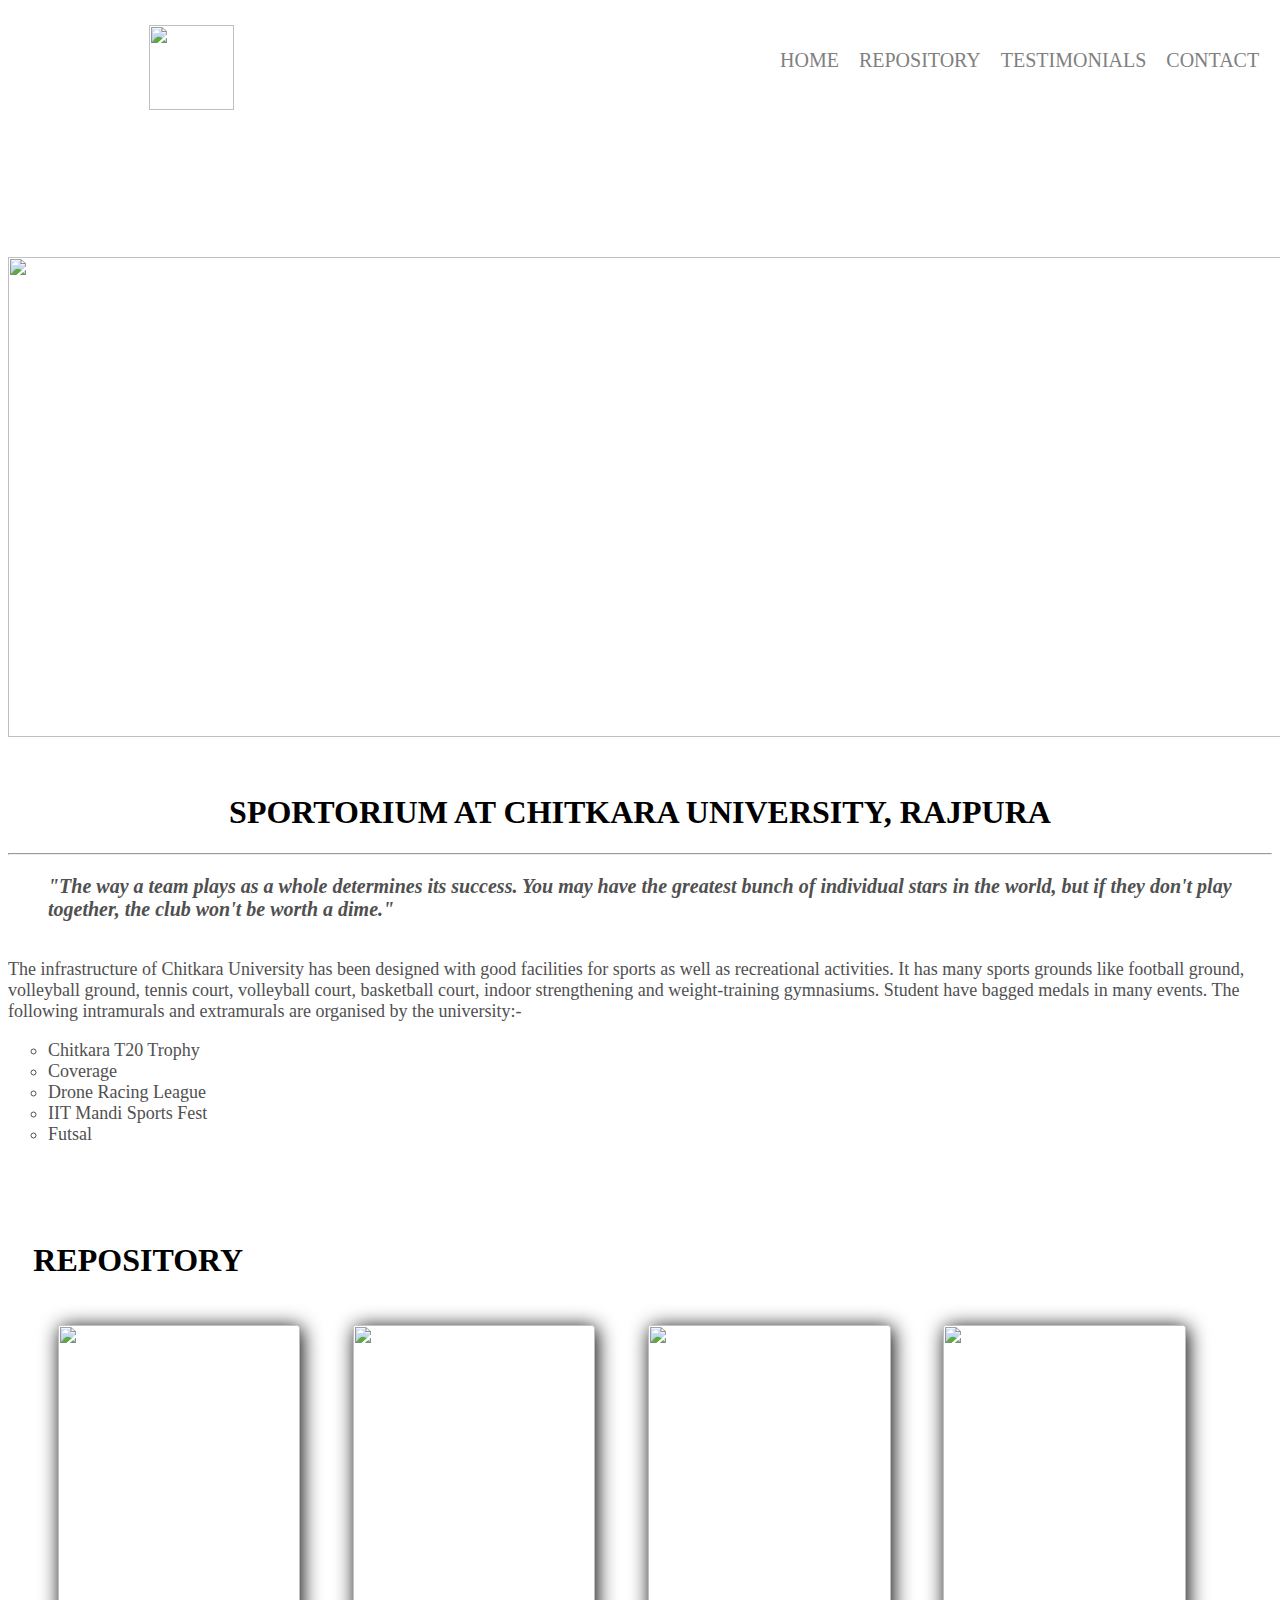
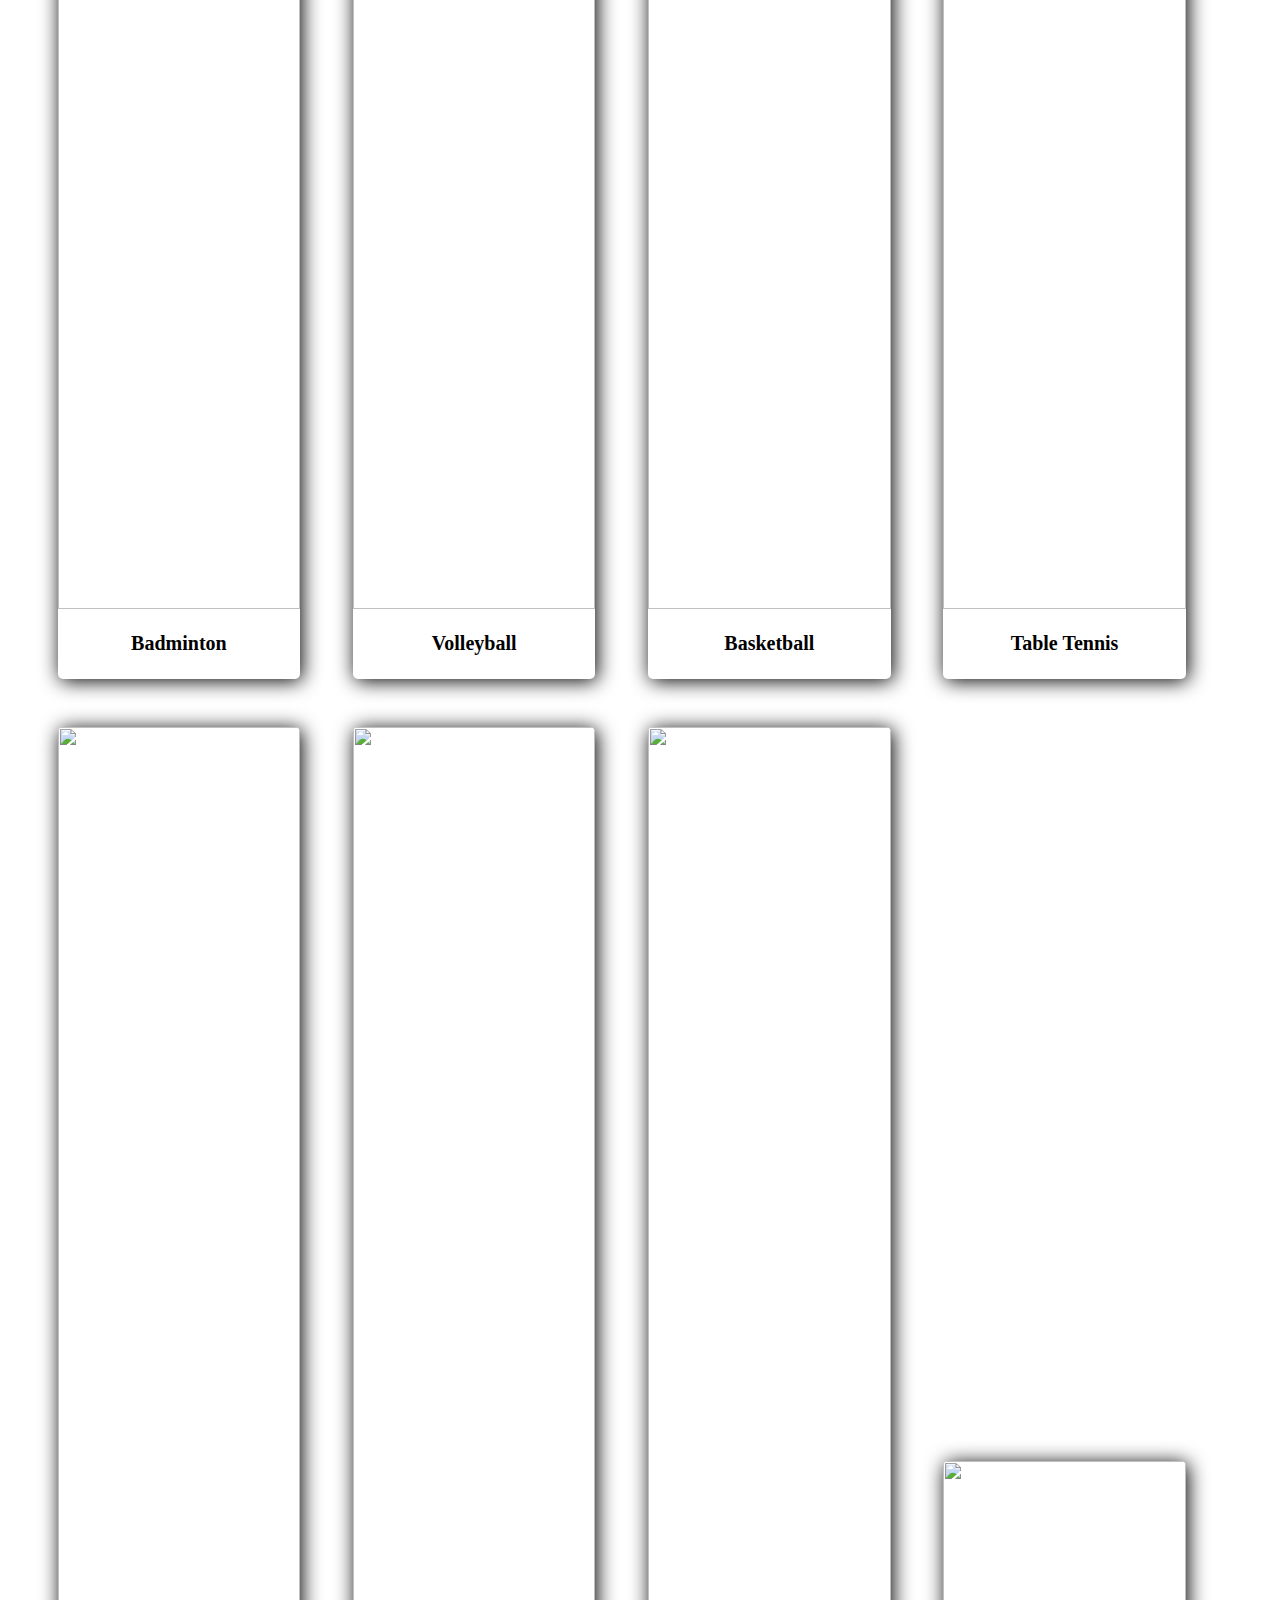
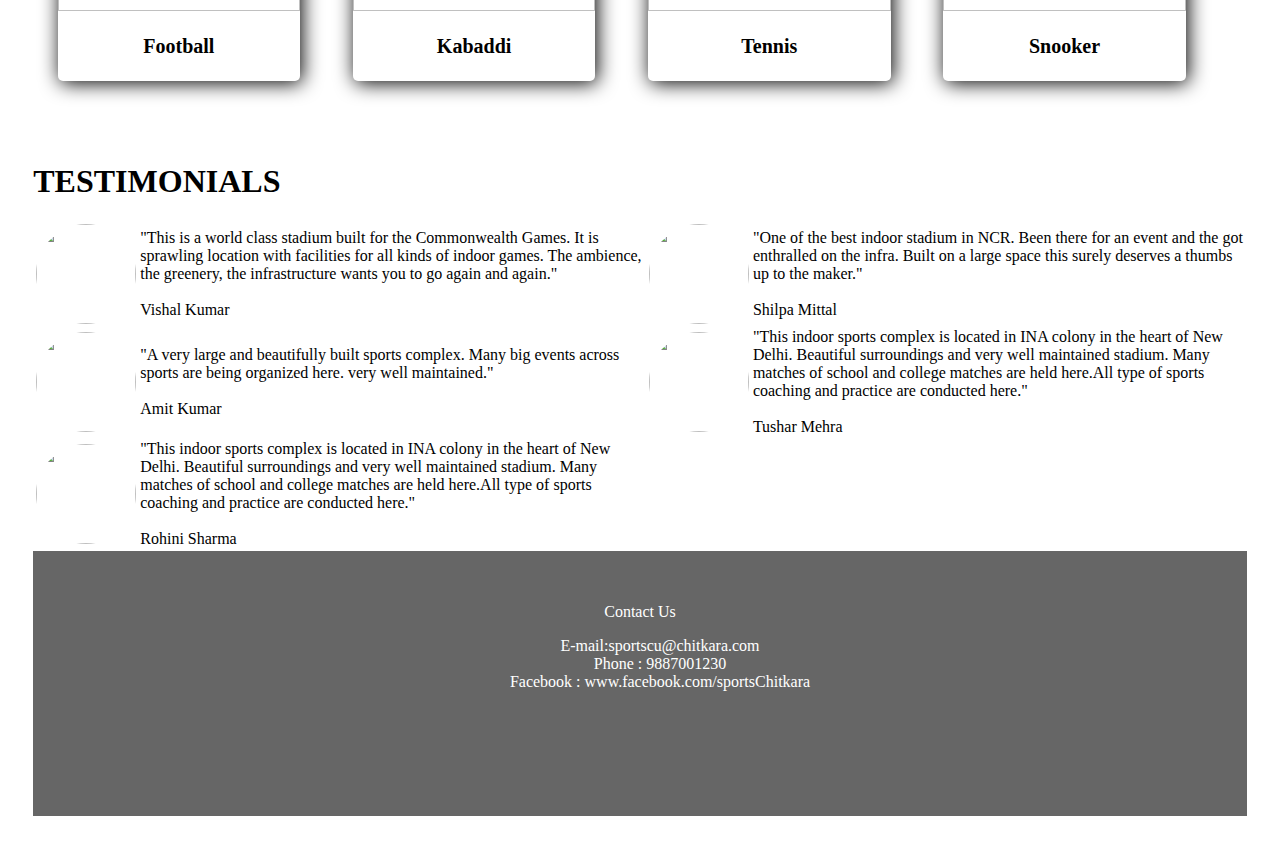
==== index.html @ 7bca7e1e "This is my sport complex website" ====
<html>
<head>
  <title>Sportorium</title>
  <link rel="Stylesheet" href="Style.css">
</head>
<body>
    <a name="home">
      <div id="div1">
  <table>
    <tr>
      <td id="td1">
        &nbsp&nbsp&nbsp&nbsp&nbsp&nbsp&nbsp&nbsp&nbsp&nbsp&nbsp&nbsp&nbsp&nbsp&nbsp&nbsp&nbsp&nbsp&nbsp&nbsp&nbsp&nbsp&nbsp&nbsp&nbsp&nbsp&nbsp&nbsp&nbsp&nbsp
        <img src="C:\Users\Administrator\Desktop\Website\download.jpg" height=85 width=85></td>
  <td>
    &nbsp&nbsp&nbsp&nbsp&nbsp&nbsp&nbsp&nbsp&nbsp&nbsp&nbsp&nbsp&nbsp&nbsp&nbsp&nbsp&nbsp&nbsp&nbsp&nbsp&nbsp&nbsp&nbsp&nbsp&nbsp&nbsp&nbsp&nbsp&nbsp&nbsp
    &nbsp&nbsp&nbsp&nbsp&nbsp&nbsp&nbsp&nbsp&nbsp&nbsp&nbsp&nbsp&nbsp&nbsp&nbsp&nbsp&nbsp&nbsp&nbsp&nbsp&nbsp&nbsp&nbsp&nbsp&nbsp&nbsp&nbsp&nbsp&nbsp&nbsp
    &nbsp&nbsp&nbsp&nbsp&nbsp&nbsp&nbsp&nbsp&nbsp&nbsp&nbsp&nbsp&nbsp&nbsp&nbsp&nbsp&nbsp&nbsp&nbsp&nbsp&nbsp&nbsp&nbsp&nbsp&nbsp&nbsp&nbsp&nbsp&nbsp&nbsp
    &nbsp&nbsp&nbsp&nbsp&nbsp&nbsp&nbsp&nbsp&nbsp&nbsp&nbsp&nbsp&nbsp&nbsp&nbsp&nbsp&nbsp&nbsp&nbsp&nbsp&nbsp&nbsp&nbsp&nbsp&nbsp&nbsp&nbsp&nbsp&nbsp&nbsp
    &nbsp&nbsp&nbsp&nbsp&nbsp&nbsp&nbsp
    <a href="" id="a1">HOME</a>&nbsp&nbsp&nbsp&nbsp
    <a href="#repo" id="a1">REPOSITORY</a>&nbsp&nbsp&nbsp&nbsp
    <a href="#testimonials" id="a1">TESTIMONIALS</a>&nbsp&nbsp&nbsp&nbsp
    <a href="#contact" id="a1">CONTACT</a><br><br>
  </td></tr></table>
</div><br><br><br><br><br><br><br>
      <img src="C:\Users\Administrator\Desktop\Website\soccer-ball-on-grass-field-during-daytime-46798.jpg" height=480 width=1400></img>
      <br>
      <br>
      <br>
      <div id="homepage">
      <h1><center>SPORTORIUM AT CHITKARA UNIVERSITY, RAJPURA</center></h1>
      <hr>
        <blockquote><i>
        "The way a team plays as a whole determines its success. You may have the greatest bunch of individual stars in the world, but if they don't play together, the club won't be worth a dime."
      </i></blockquote>
      <br><div id="div2">
      The infrastructure of Chitkara University has been designed with good facilities for sports as well as recreational activities. It has many sports grounds like football ground, volleyball ground, tennis court, volleyball court, basketball court, indoor strengthening and weight-training gymnasiums. Student have bagged medals in many events.
      The following intramurals and extramurals are organised by the university:-
      <ul type="circle">
        <li>Chitkara T20 Trophy</li>
        <li>Coverage</li>
        <li>Drone Racing League</li>
        <li>IIT Mandi Sports Fest</li>
        <li>Futsal</li>
      </ul></div>
  </div>
  </div>
<br><br><br>
  <div class="main">
<h1>REPOSITORY</h1>
   <!--cards -->
  <a name="repo">
  <div class="card">
  <div class="image">
     <img src="C:\Users\Administrator\Desktop\Website\New folder\badminton.jpg">
  </div>
  <div class="title">
   <h1 id="heading1">
  Badminton</h1>
  </div>
  </div>
  <!--cards -->

  <div class="card">

  <div class="image">
     <img src="C:\Users\Administrator\Desktop\Website\New folder\vollyball.jpg">
  </div>
  <div class="title">
   <h1 id="heading1">
  Volleyball</h1>
</div>
  </div>

  <!--cards -->


  <div class="card">

  <div class="image">
     <img src="C:\Users\Administrator\Desktop\Website\New folder\basketball.jpg">
  </div>
  <div class="title">
   <h1 id="heading1">
  Basketball</h1>
  </div>
  </div>
  <!--cards -->


  <div class="card">

  <div class="image">
     <img src="C:\Users\Administrator\Desktop\Website\New folder\tt.jpg">
  </div>
  <div class="title">
   <h1 id="heading1">
  Table Tennis</h1>
</div>
  </div>

  <!--cards -->

  <div class="card">

  <div class="image">
     <img src="C:\Users\Administrator\Desktop\Website\Football 2.jpg">
  </div>
  <div class="title">
   <h1 id="heading1">
  Football</h1>
  </div>
  </div>

  <!--cards -->

  <div class="card">

  <div class="image">
     <img src="C:\Users\Administrator\Desktop\Website\Kabaddi.jpg">
  </div>
  <div class="title">
   <h1 id="heading1">
  Kabaddi</h1>
  </div>
  </div>

  <!--cards -->

  <div class="card">

  <div class="image">
     <img src="C:\Users\Administrator\Desktop\Website\Tennis.jpg">
  </div>
  <div class="title">
   <h1 id="heading1">
  Tennis</h1>
  </div>
  </div>

  <!--cards -->

  <div class="card">

  <div class="image">
     <img src="C:\Users\Administrator\Desktop\Website\Sports.jpg" height=150 width=50>
  </div>
  <div class="title">
   <h1 id="heading1">
  Snooker</h1>
  </div>
  </div>
<br><br><br>
  <div id="testinomials">
  <a name="testimonials">
  <h1>TESTIMONIALS</h1>
  <table>
  <tr>
  <td id="td3"><img src="C:\Users\Administrator\Desktop\Website\test2.jpg" id="img1" height=100 width=100></img></td>
  <td>
  "This is a world class stadium built for the Commonwealth Games. It is sprawling location with facilities for all kinds of indoor games. The ambience, the greenery, the infrastructure wants you to go again and again."<br><br>
  Vishal Kumar</td>
  <td id="td3"><img src="C:\Users\Administrator\Desktop\Website\test3.jpg" id="img1" height=100 width=100></img></td>
  <td>"One of the best indoor stadium in NCR. Been there for an event and the got enthralled on the infra. Built on a large space this surely deserves a thumbs up to the maker."<br><br>
  Shilpa Mittal</td>
</tr>
<tr>
  <td id="td3"><img src="C:\Users\Administrator\Desktop\Website\test4.jpg" id="img1" height=100 width=100></img></td>
  <td>
  "A very large and beautifully built sports complex. Many big events across sports are being organized here. very well maintained."<br><br>
  Amit Kumar</td>
   <td id="td3"><img src="C:\Users\Administrator\Desktop\Website\test5.jpg" id="img1" height=100 width=100></img></td>
   <td>
  "This indoor sports complex is located in INA colony in the heart of New Delhi. Beautiful surroundings and very well maintained stadium. Many matches of school and college matches are held here.All type of sports coaching and practice are conducted here."<br><br>
  Tushar Mehra</td>
</tr>
<tr>
  <td id="td3"><img src="C:\Users\Administrator\Desktop\Website\test6.jpg" id="img1" height=100 width=100></img></td>
  <td>
  "This indoor sports complex is located in INA colony in the heart of New Delhi. Beautiful surroundings and very well maintained stadium. Many matches of school and college matches are held here.All type of sports coaching and practice are conducted here."<br><br>
  Rohini Sharma</td>
</tr>
  </table>
  </a>
  </div>

</a>
  <a name="contact">
  <div class="footer">
    <br><br>
  	<p>Contact Us</p>
    <ul id="footerlist">
    	<li>E-mail:sportscu@chitkara.com</li>
    	<li>Phone : 9887001230</li>
    	<li>Facebook : www.facebook.com/sportsChitkara</li>
    </ul>
  </div>
</a>
</body>
</html>
---- Style.css ----
#td1{
  padding:15px;
}
#a1{
  text-decoration: none;
  color:grey;
  font-family: Cambria;
  font-size: 20;
}
blockquote
{
	font-size:20;
	color:#505050;
	font-weight:bold;
}
#div2{
	font-size:18;
	font-family:Georgia;
	color:#505050;
}
#td2,#tr1{
	padding:0;
}
#img1{
	border-radius:50%;
}
.footer {
   left: 0;
   bottom: 0;
   width: 100%;
   height: 30%;
   background-color: rgba(0,0,0,0.6);
   color: white;
   text-align: center;
}
#footerlist{
	list-style: none;
}
.main{

 margin: 2%;
}

.card{
     width: 20%;
     display: inline-block;
     box-shadow: 2px 2px 20px black;
     border-radius: 5px;
     margin: 2%;
    }

.image img{
  width: 100%;
  border-top-right-radius: 5px;
  border-top-left-radius: 5px;
 }

.title{

  text-align: center;
  padding: 10px;

 }

#heading1{
  font-size: 20px;
 }

.des{
  padding: 3px;
  text-align: center;

  padding-top: 10px;
        border-bottom-right-radius: 5px;
  border-bottom-left-radius: 5px;
}
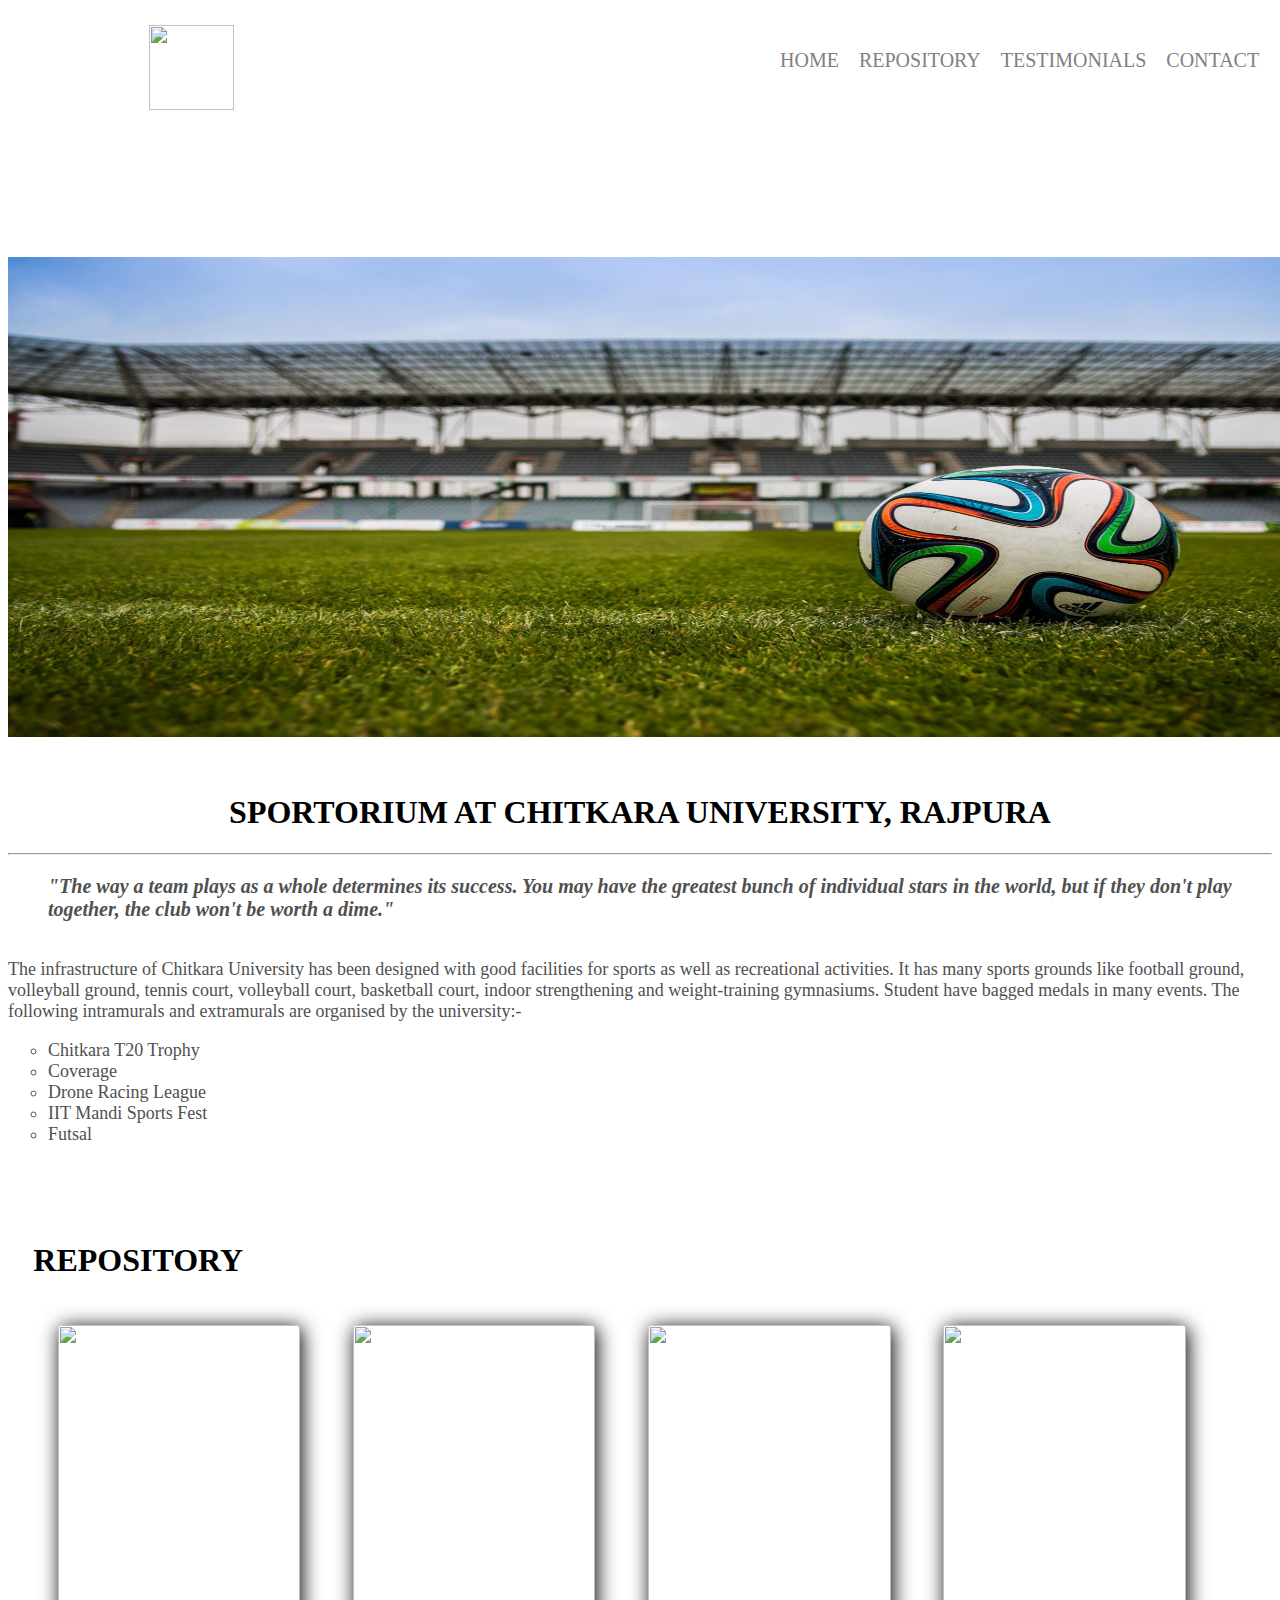
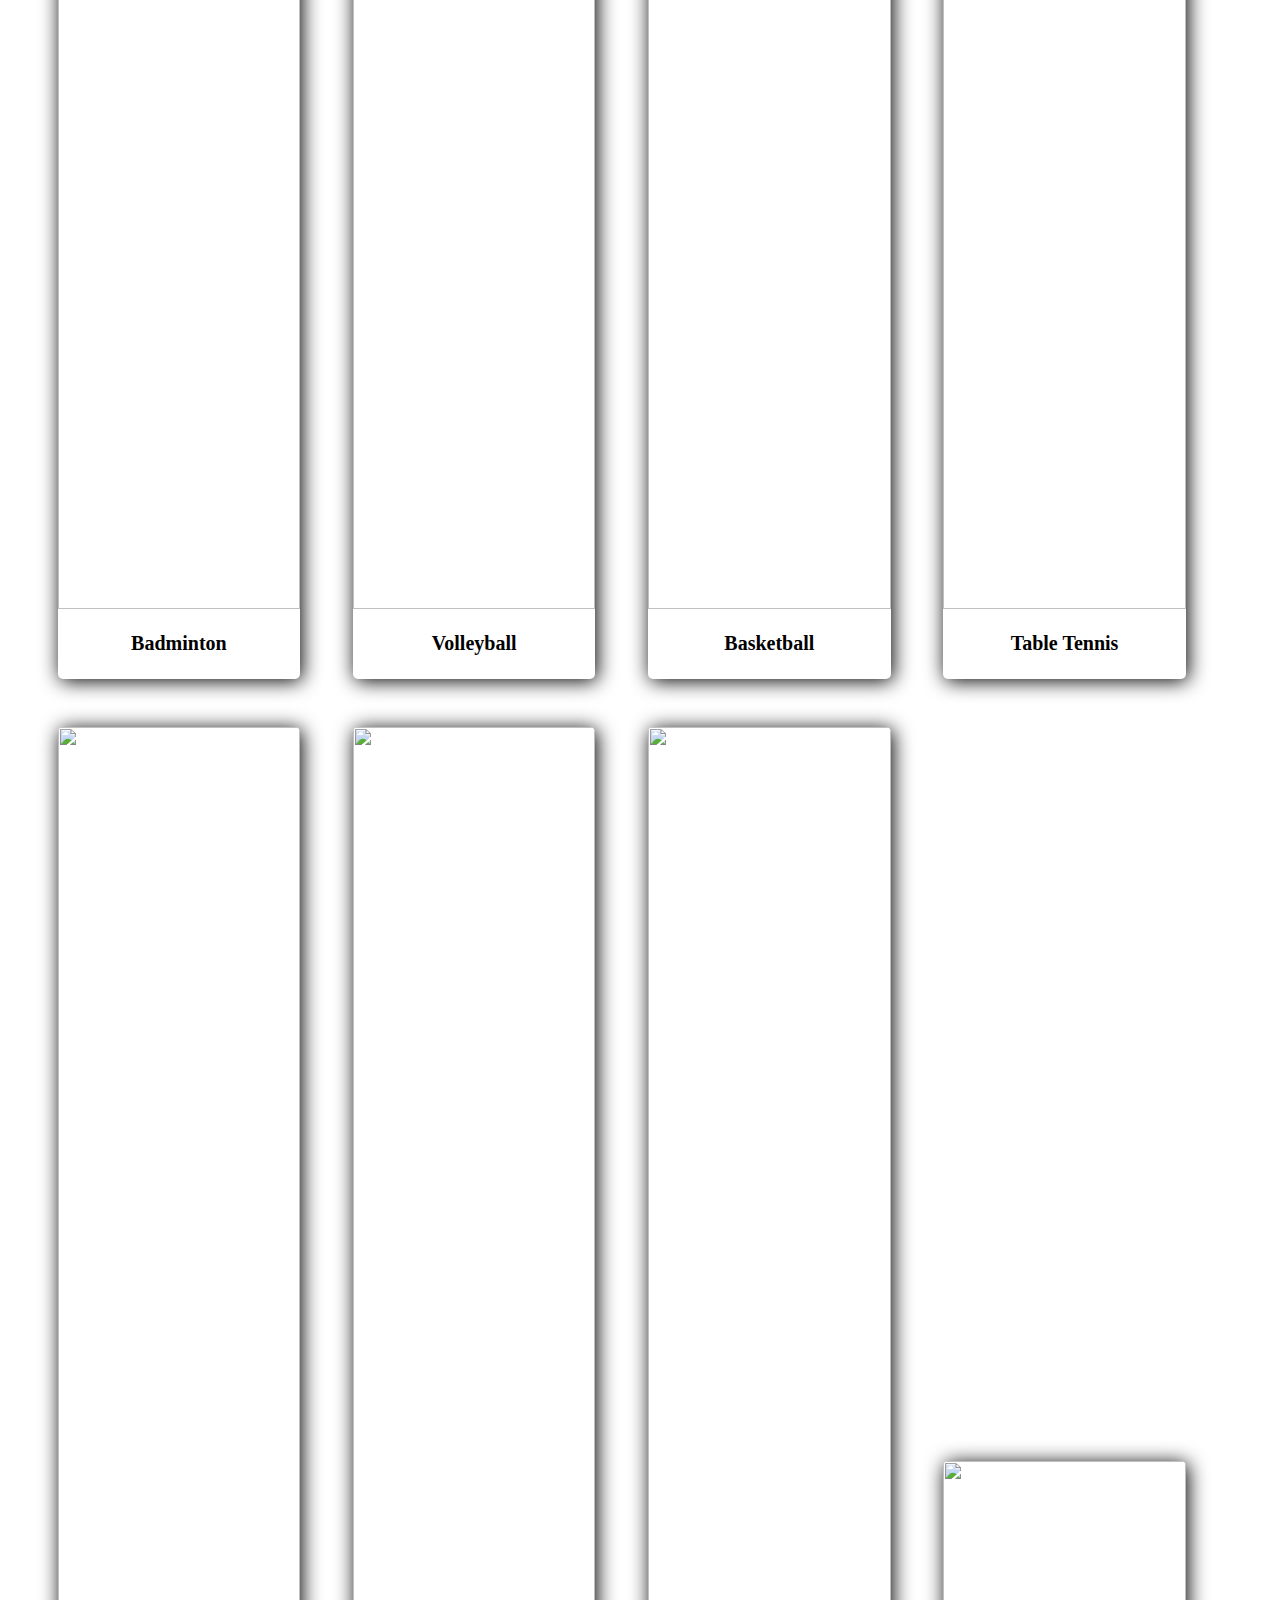
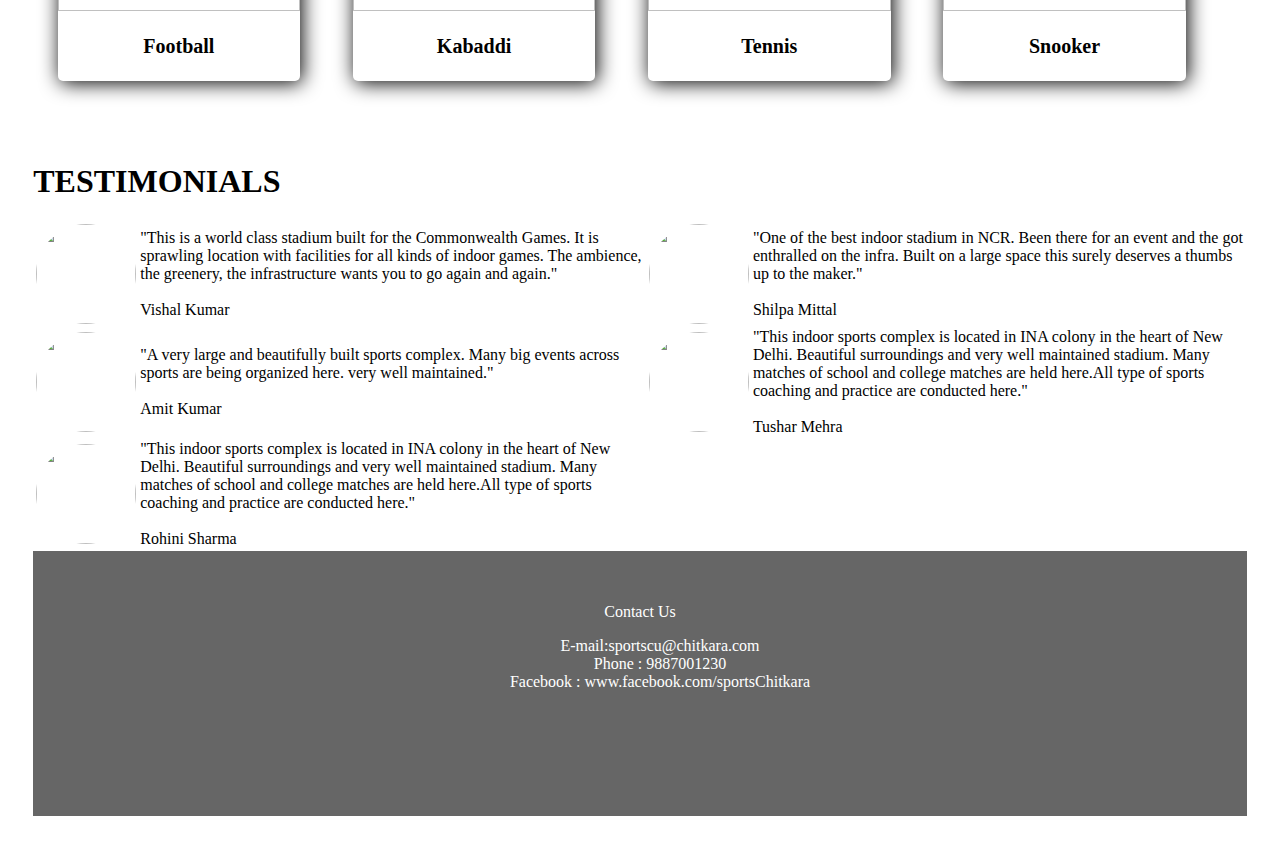
==== commit 8c76feb7: "Update index.html" ====
--- a/index.html
+++ b/index.html
@@ -23,7 +23,7 @@
     <a href="#contact" id="a1">CONTACT</a><br><br>
   </td></tr></table>
 </div><br><br><br><br><br><br><br>
-      <img src="C:\Users\Administrator\Desktop\Website\soccer-ball-on-grass-field-during-daytime-46798.jpg" height=480 width=1400></img>
+      <img src="soccer-ball-on-grass-field-during-daytime-46798.jpg" height=480 width=1400></img>
       <br>
       <br>
       <br>
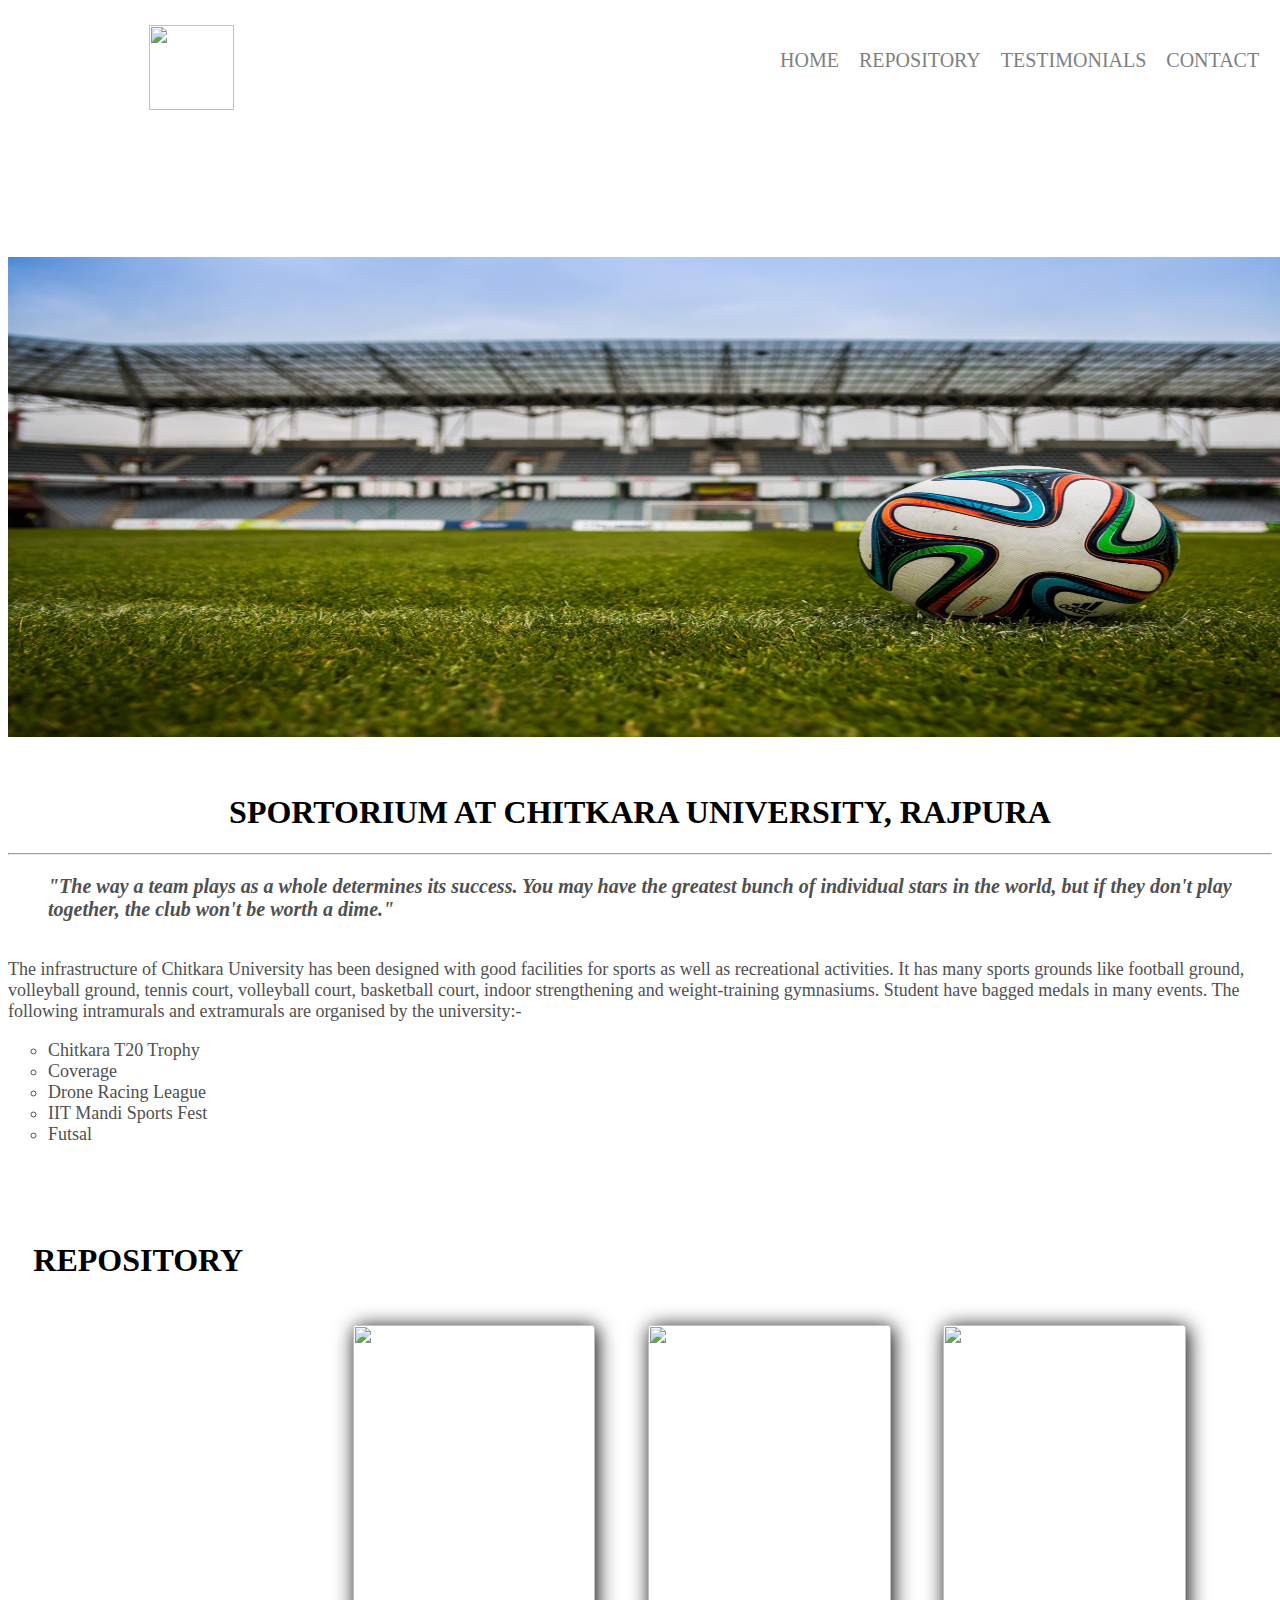
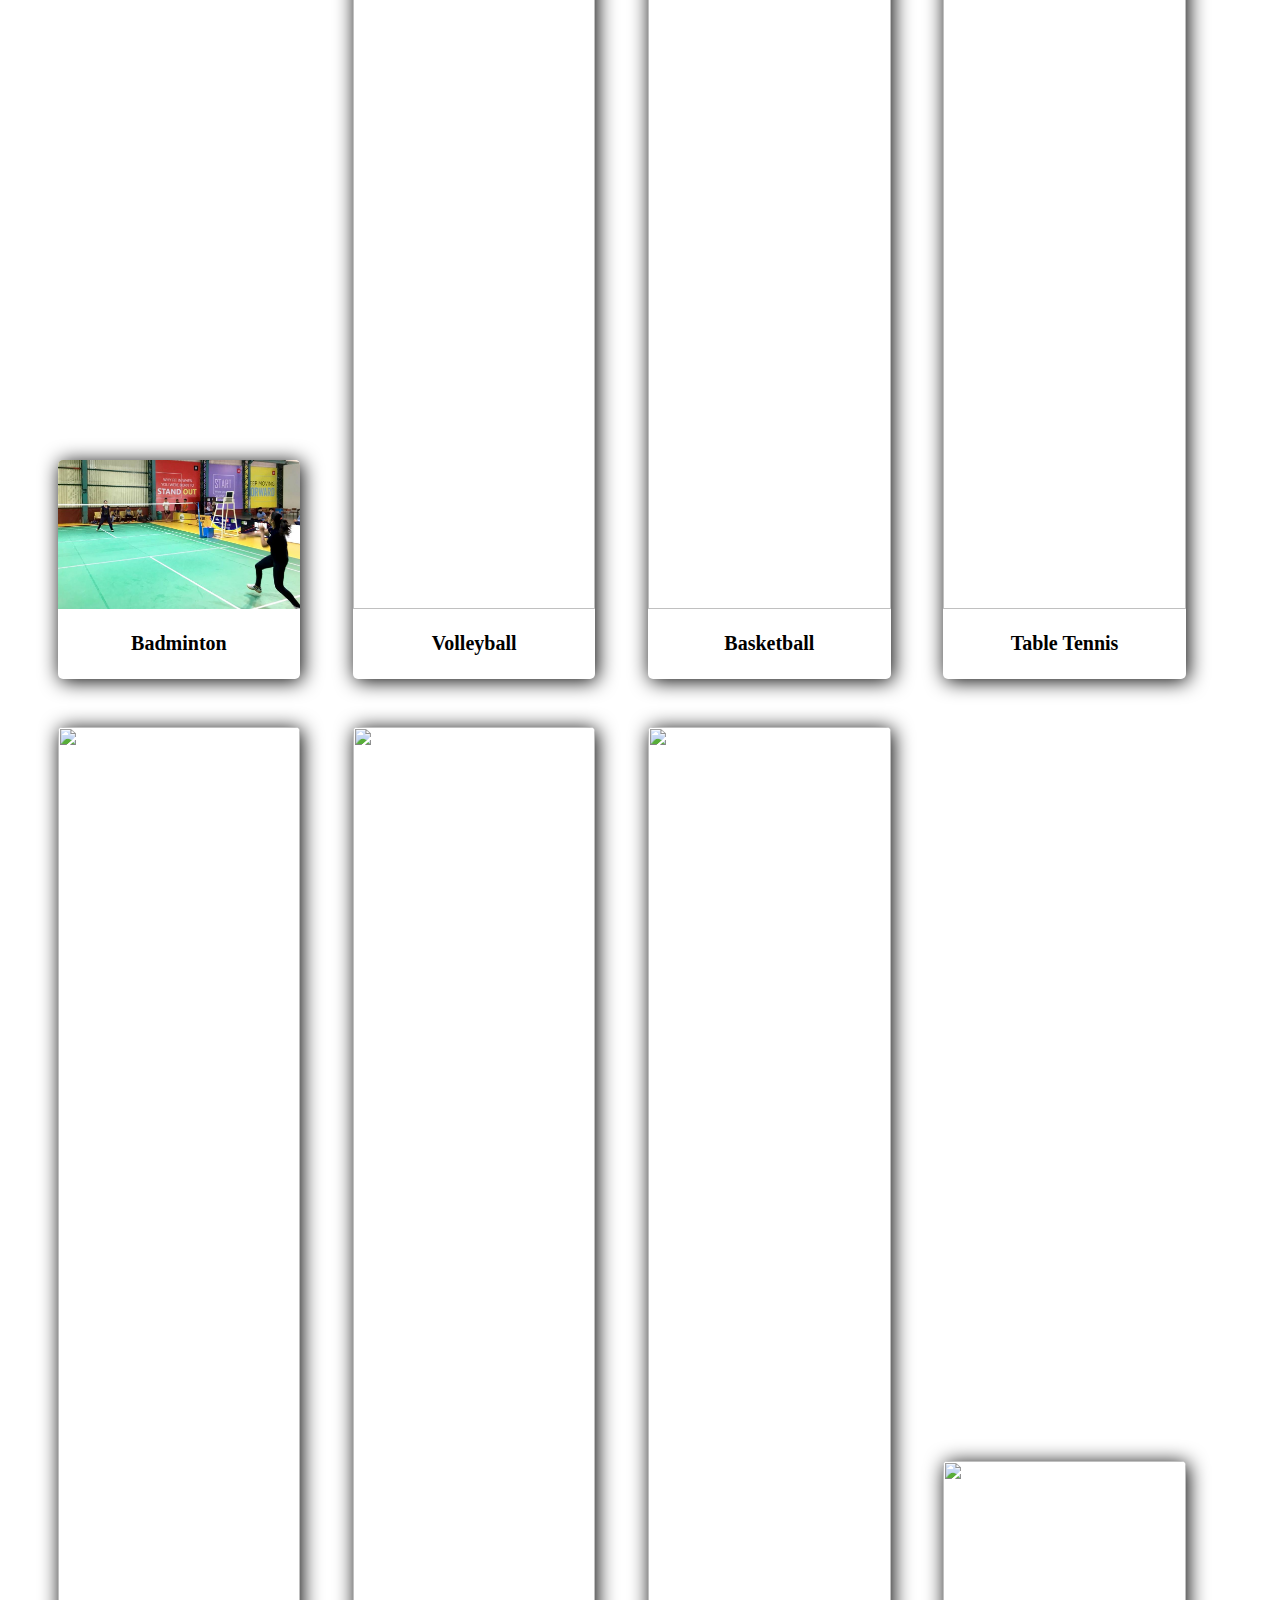
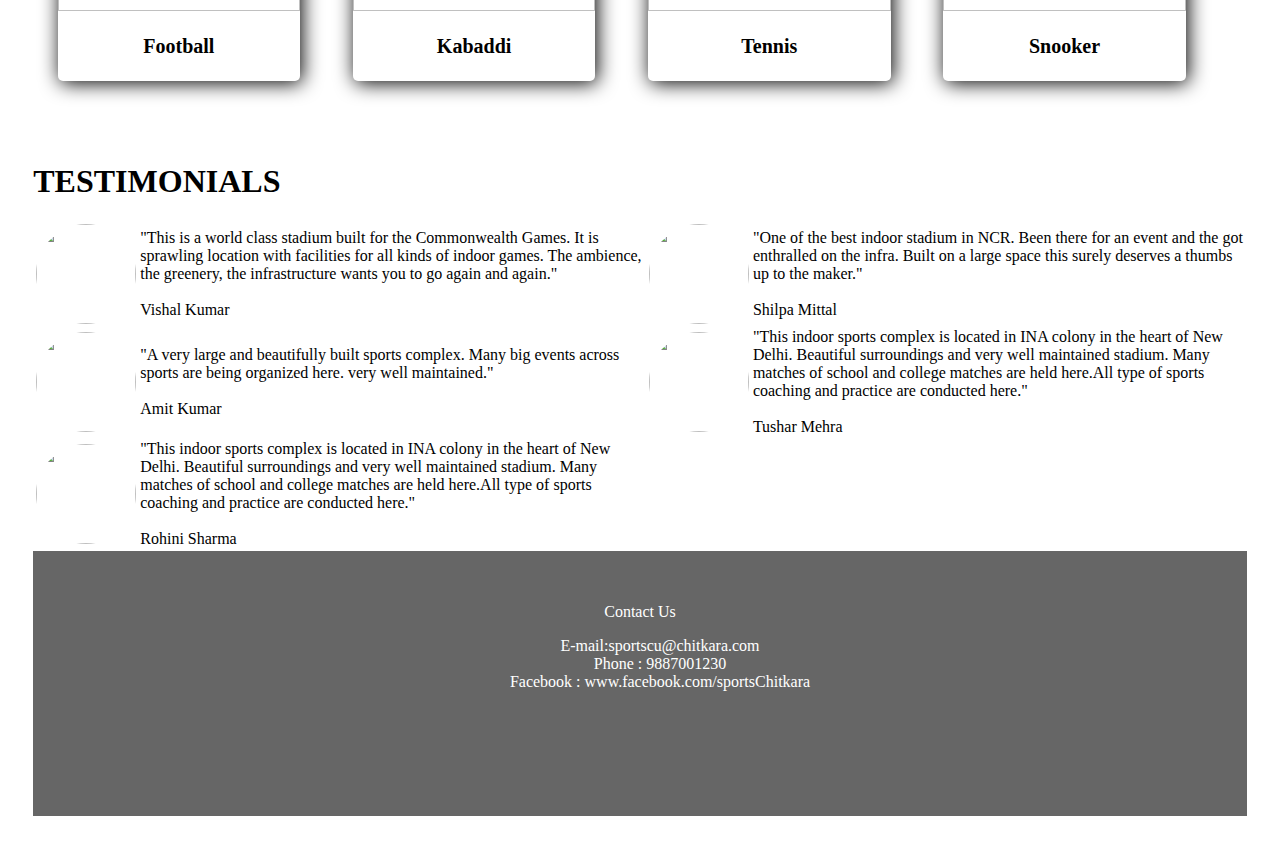
==== commit 38a8e5e5: "Update index.html" ====
--- a/index.html
+++ b/index.html
@@ -52,7 +52,7 @@
   <a name="repo">
   <div class="card">
   <div class="image">
-     <img src="C:\Users\Administrator\Desktop\Website\New folder\badminton.jpg">
+     <img src="badminton.jpg">
   </div>
   <div class="title">
    <h1 id="heading1">
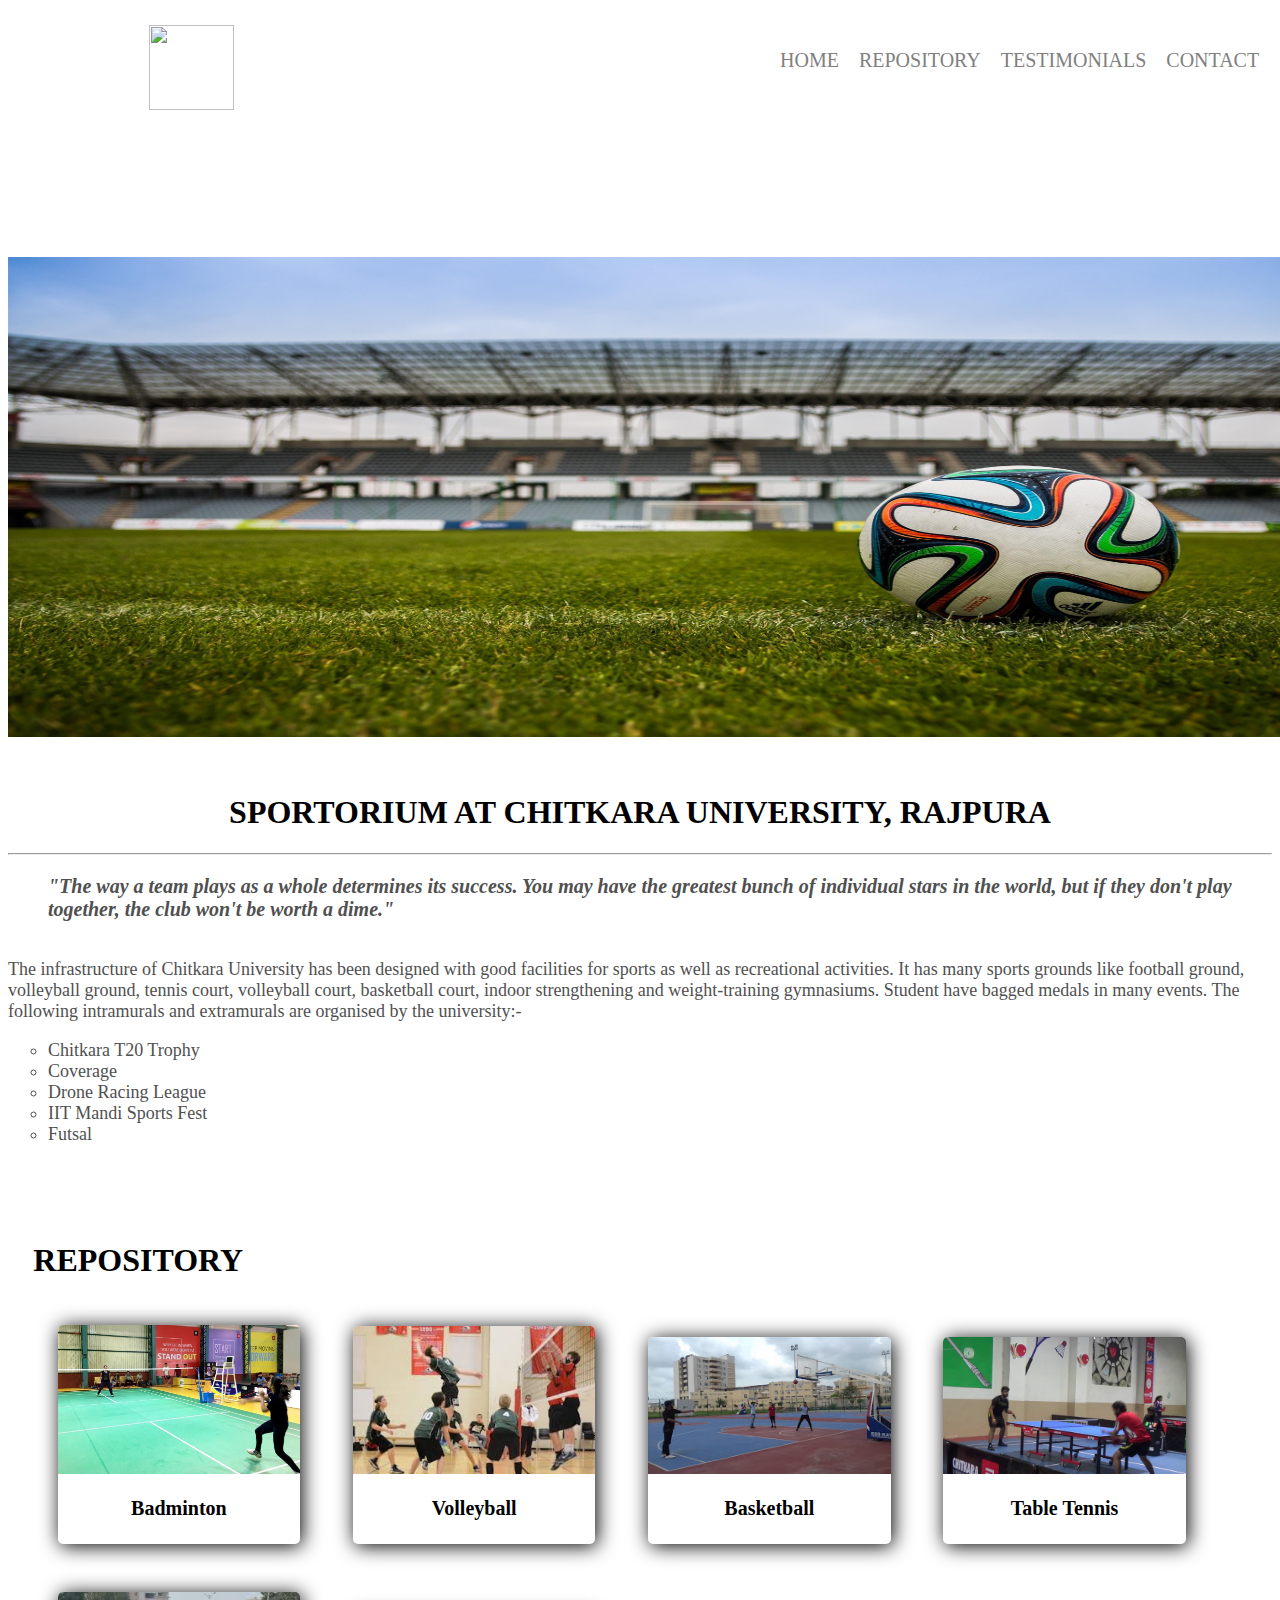
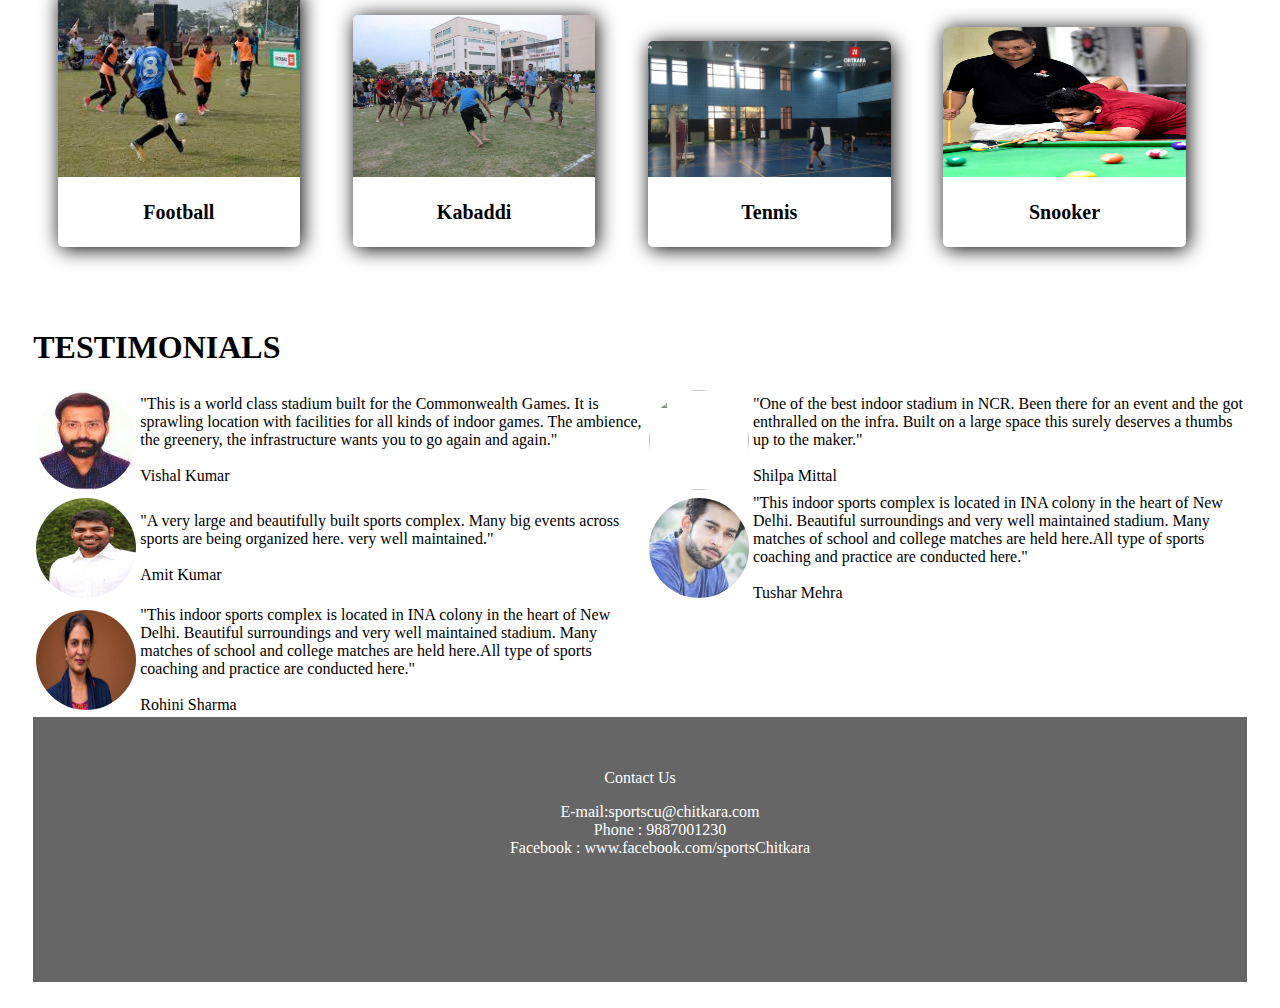
==== commit ee67b473: "Update index.html" ====
--- a/index.html
+++ b/index.html
@@ -64,7 +64,7 @@
   <div class="card">
 
   <div class="image">
-     <img src="C:\Users\Administrator\Desktop\Website\New folder\vollyball.jpg">
+     <img src="vollyball.jpg">
   </div>
   <div class="title">
    <h1 id="heading1">
@@ -78,7 +78,7 @@
   <div class="card">
 
   <div class="image">
-     <img src="C:\Users\Administrator\Desktop\Website\New folder\basketball.jpg">
+     <img src="basketball.jpg">
   </div>
   <div class="title">
    <h1 id="heading1">
@@ -91,7 +91,7 @@
   <div class="card">
 
   <div class="image">
-     <img src="C:\Users\Administrator\Desktop\Website\New folder\tt.jpg">
+     <img src="tt.jpg">
   </div>
   <div class="title">
    <h1 id="heading1">
@@ -104,7 +104,7 @@
   <div class="card">
 
   <div class="image">
-     <img src="C:\Users\Administrator\Desktop\Website\Football 2.jpg">
+     <img src="Football 2.jpg">
   </div>
   <div class="title">
    <h1 id="heading1">
@@ -117,7 +117,7 @@
   <div class="card">
 
   <div class="image">
-     <img src="C:\Users\Administrator\Desktop\Website\Kabaddi.jpg">
+     <img src="Kabaddi.jpg">
   </div>
   <div class="title">
    <h1 id="heading1">
@@ -130,7 +130,7 @@
   <div class="card">
 
   <div class="image">
-     <img src="C:\Users\Administrator\Desktop\Website\Tennis.jpg">
+     <img src="Tennis.jpg">
   </div>
   <div class="title">
    <h1 id="heading1">
@@ -143,7 +143,7 @@
   <div class="card">
 
   <div class="image">
-     <img src="C:\Users\Administrator\Desktop\Website\Sports.jpg" height=150 width=50>
+     <img src="Sports.jpg" height=150 width=50>
   </div>
   <div class="title">
    <h1 id="heading1">
@@ -156,7 +156,7 @@
   <h1>TESTIMONIALS</h1>
   <table>
   <tr>
-  <td id="td3"><img src="C:\Users\Administrator\Desktop\Website\test2.jpg" id="img1" height=100 width=100></img></td>
+  <td id="td3"><img src="test2.jpg" id="img1" height=100 width=100></img></td>
   <td>
   "This is a world class stadium built for the Commonwealth Games. It is sprawling location with facilities for all kinds of indoor games. The ambience, the greenery, the infrastructure wants you to go again and again."<br><br>
   Vishal Kumar</td>
@@ -165,17 +165,17 @@
   Shilpa Mittal</td>
 </tr>
 <tr>
-  <td id="td3"><img src="C:\Users\Administrator\Desktop\Website\test4.jpg" id="img1" height=100 width=100></img></td>
+  <td id="td3"><img src="test4.jpg" id="img1" height=100 width=100></img></td>
   <td>
   "A very large and beautifully built sports complex. Many big events across sports are being organized here. very well maintained."<br><br>
   Amit Kumar</td>
-   <td id="td3"><img src="C:\Users\Administrator\Desktop\Website\test5.jpg" id="img1" height=100 width=100></img></td>
+   <td id="td3"><img src="test5.jpg" id="img1" height=100 width=100></img></td>
    <td>
   "This indoor sports complex is located in INA colony in the heart of New Delhi. Beautiful surroundings and very well maintained stadium. Many matches of school and college matches are held here.All type of sports coaching and practice are conducted here."<br><br>
   Tushar Mehra</td>
 </tr>
 <tr>
-  <td id="td3"><img src="C:\Users\Administrator\Desktop\Website\test6.jpg" id="img1" height=100 width=100></img></td>
+  <td id="td3"><img src="test6.jpg" id="img1" height=100 width=100></img></td>
   <td>
   "This indoor sports complex is located in INA colony in the heart of New Delhi. Beautiful surroundings and very well maintained stadium. Many matches of school and college matches are held here.All type of sports coaching and practice are conducted here."<br><br>
   Rohini Sharma</td>
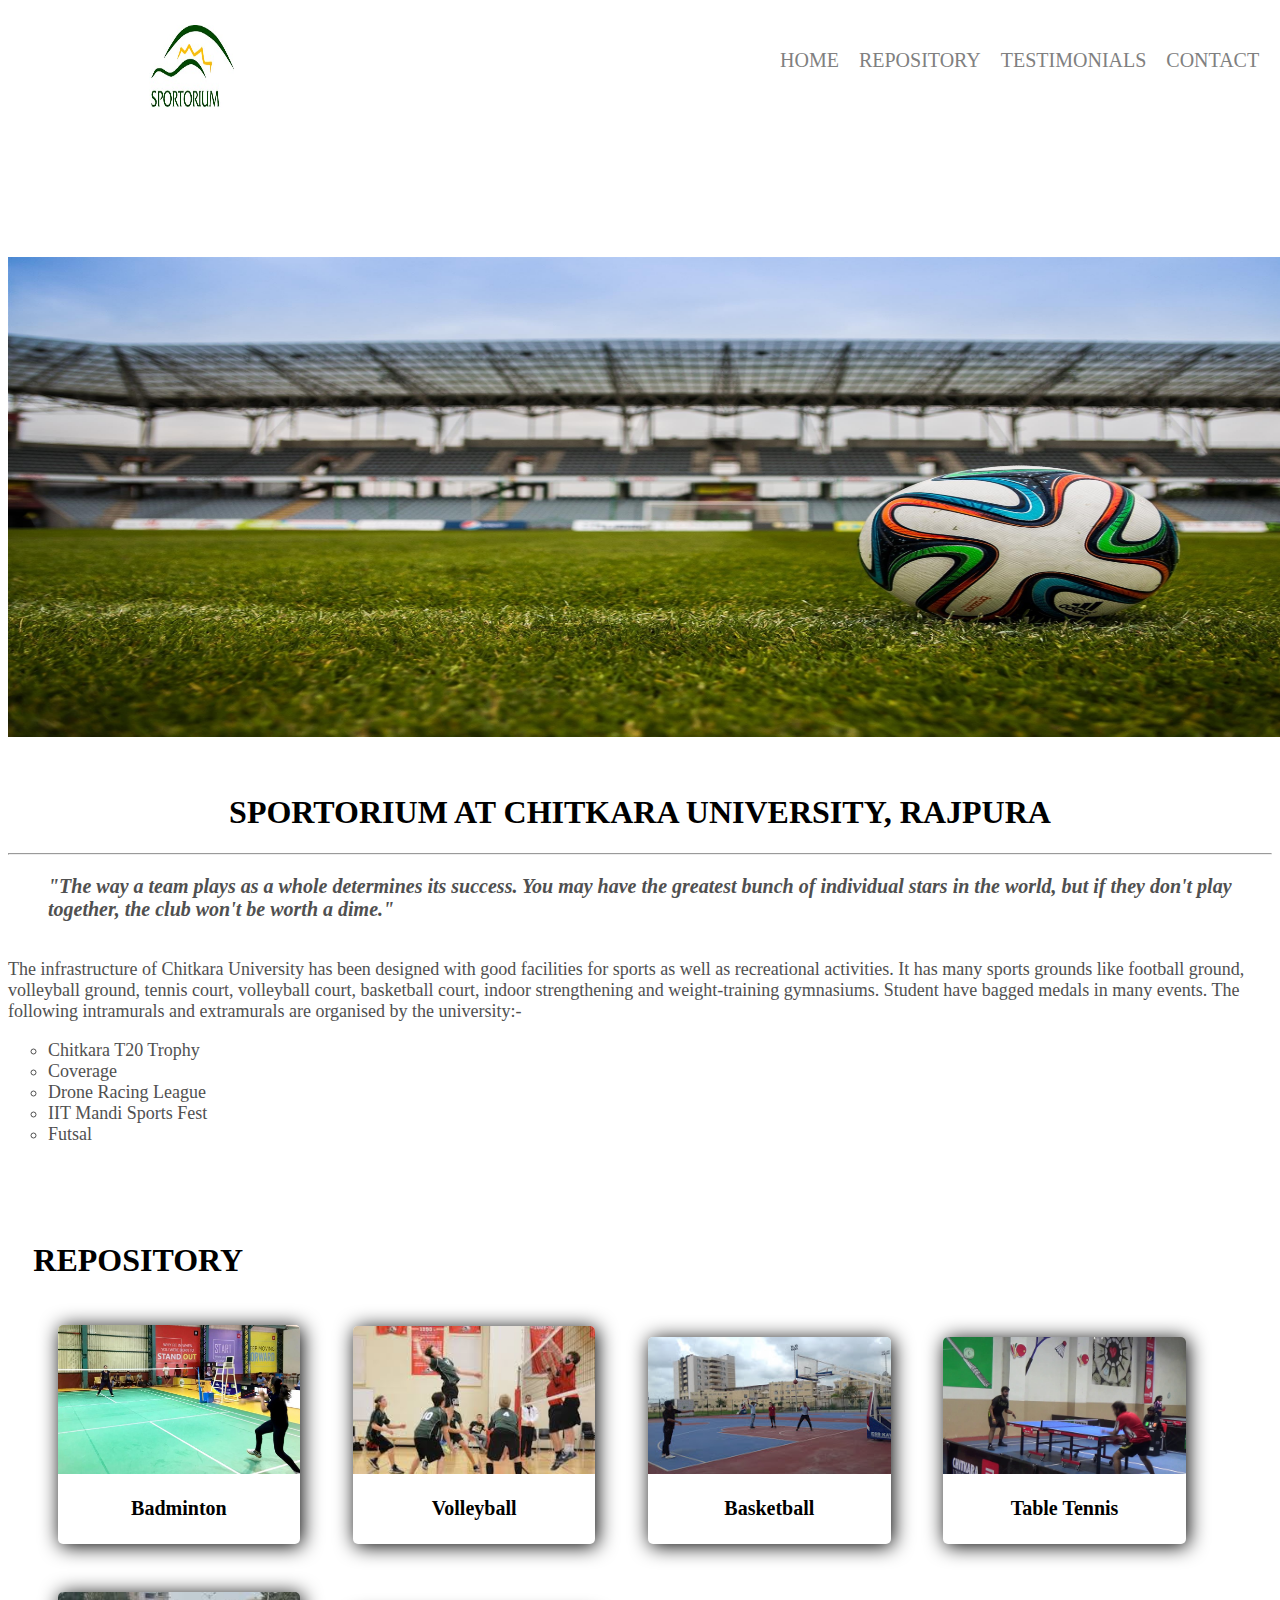
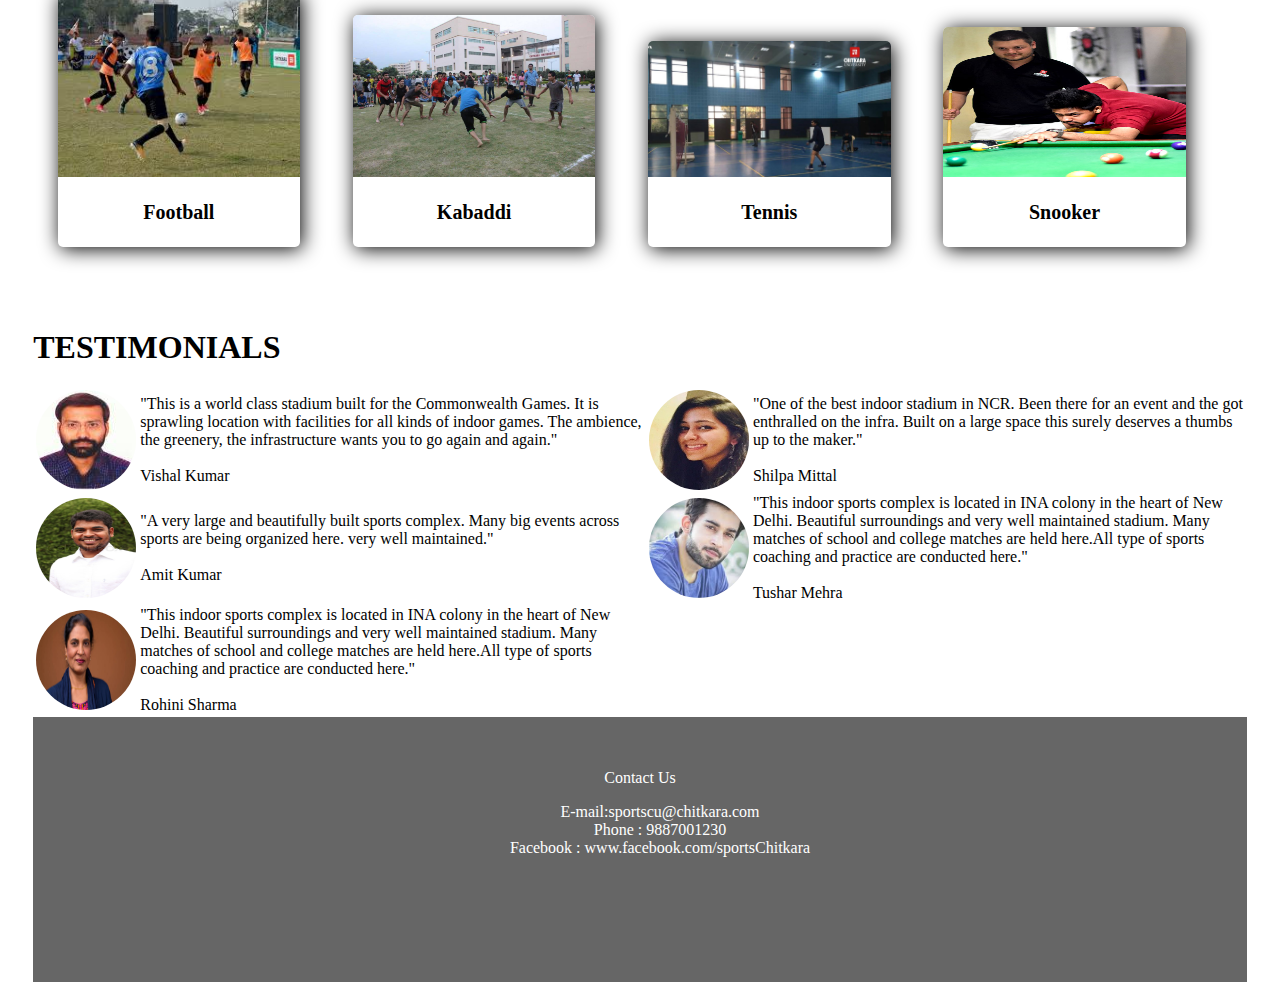
==== commit 58493707: "Update index.html" ====
--- a/index.html
+++ b/index.html
@@ -10,7 +10,7 @@
     <tr>
       <td id="td1">
         &nbsp&nbsp&nbsp&nbsp&nbsp&nbsp&nbsp&nbsp&nbsp&nbsp&nbsp&nbsp&nbsp&nbsp&nbsp&nbsp&nbsp&nbsp&nbsp&nbsp&nbsp&nbsp&nbsp&nbsp&nbsp&nbsp&nbsp&nbsp&nbsp&nbsp
-        <img src="C:\Users\Administrator\Desktop\Website\download.jpg" height=85 width=85></td>
+        <img src="download.jpg" height=85 width=85></td>
   <td>
     &nbsp&nbsp&nbsp&nbsp&nbsp&nbsp&nbsp&nbsp&nbsp&nbsp&nbsp&nbsp&nbsp&nbsp&nbsp&nbsp&nbsp&nbsp&nbsp&nbsp&nbsp&nbsp&nbsp&nbsp&nbsp&nbsp&nbsp&nbsp&nbsp&nbsp
     &nbsp&nbsp&nbsp&nbsp&nbsp&nbsp&nbsp&nbsp&nbsp&nbsp&nbsp&nbsp&nbsp&nbsp&nbsp&nbsp&nbsp&nbsp&nbsp&nbsp&nbsp&nbsp&nbsp&nbsp&nbsp&nbsp&nbsp&nbsp&nbsp&nbsp
@@ -160,7 +160,7 @@
   <td>
   "This is a world class stadium built for the Commonwealth Games. It is sprawling location with facilities for all kinds of indoor games. The ambience, the greenery, the infrastructure wants you to go again and again."<br><br>
   Vishal Kumar</td>
-  <td id="td3"><img src="C:\Users\Administrator\Desktop\Website\test3.jpg" id="img1" height=100 width=100></img></td>
+  <td id="td3"><img src="test3.jpg" id="img1" height=100 width=100></img></td>
   <td>"One of the best indoor stadium in NCR. Been there for an event and the got enthralled on the infra. Built on a large space this surely deserves a thumbs up to the maker."<br><br>
   Shilpa Mittal</td>
 </tr>
